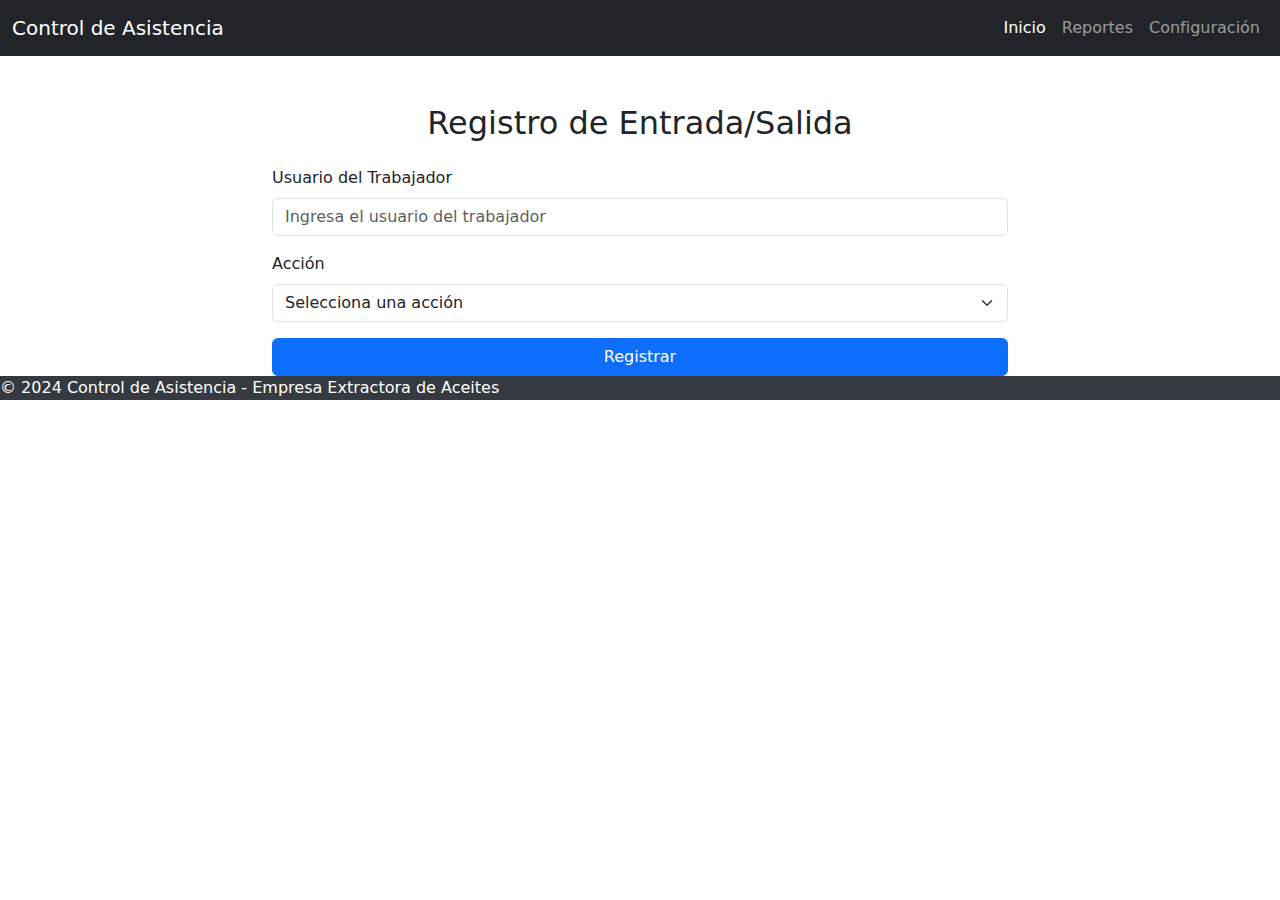
==== src/main/resources/templates/Index.html @ eb4b98c1 "Merge branch 'Rama' of https://github.com/Manuel0916/SCAE into Rama" ====
<!DOCTYPE html>
<html lang="es" xmlns="http://www.w3.org/1999/xhtml"
  xmlns:th="http://www.thymeleaf.org">

  <head>
    <meta charset="UTF-8">
    <meta name="viewport" content="width=device-width, initial-scale=1.0">
    <title>Control de Asistencia - Empresa Extractora de Aceites</title>

    <!-- Bootstrap 5 CSS -->
    <link
      href="https://cdn.jsdelivr.net/npm/bootstrap@5.3.0/dist/css/bootstrap.min.css"
      rel="stylesheet">

    <!-- Custom CSS -->
    <link rel="stylesheet" href="/Css/style.Css">
  </head>

  <body>
    <!-- Navbar -->
    <nav class="navbar navbar-expand-lg navbar-dark bg-dark">
      <div class="container-fluid">
        <a class="navbar-brand" href="#">Control de Asistencia</a>
        <button class="navbar-toggler" type="button" data-bs-toggle="collapse"
          data-bs-target="#navbarNav"
          aria-controls="navbarNav" aria-expanded="false"
          aria-label="Toggle navigation">
          <span class="navbar-toggler-icon"></span>
        </button>

        <div class="collapse navbar-collapse" id="navbarNav">
          <ul class="navbar-nav ms-auto">
            <li class="nav-item">
              <a class="nav-link active" aria-current="page" href="/">Inicio</a>
            </li>
            <li class="nav-item">
              <a class="nav-link" href="/reporte">Reportes</a>
            </li>
            <li class="nav-item">
              <a class="nav-link" href="/configuracion">Configuración</a>
            </li>
          </ul>
        </div>
      </div>
    </nav>

    <!-- Main Content -->
    <div class="container mt-5">
      <div class="row">
        <div class="col-md-8 offset-md-2">
          <h2 class="text-center mb-4">Registro de Entrada/Salida</h2>
          <form action="/trabajo" method="post">
            <div class="mb-3">
              <label for="employeeId" class="form-label">Usuario del
                Trabajador</label>
              <input type="text" class="form-control" id="employeeId"
                name="UsuarioTb" placeholder="Ingresa el usuario del trabajador"
                required>
            </div>
            <div class="mb-3">
              <label for="action" class="form-label">Acción</label>
              <select class="form-select" id="action" name="action" required>
                <option selected>Selecciona una acción</option>
                <option value="entrada">Entrada</option>
                <option value="salida">Salida</option>
              </select>
            </div>
            <button type="submit"
              class="btn btn-primary w-100">Registrar</button>
          </form>
        </div>
      </div>
    </div>

    <!-- Footer -->
    <footer style="background-color: #343a40; color: white;">
      <p>&copy; 2024 Control de Asistencia - Empresa Extractora de Aceites</p>
    </footer>
  </body>

</html>
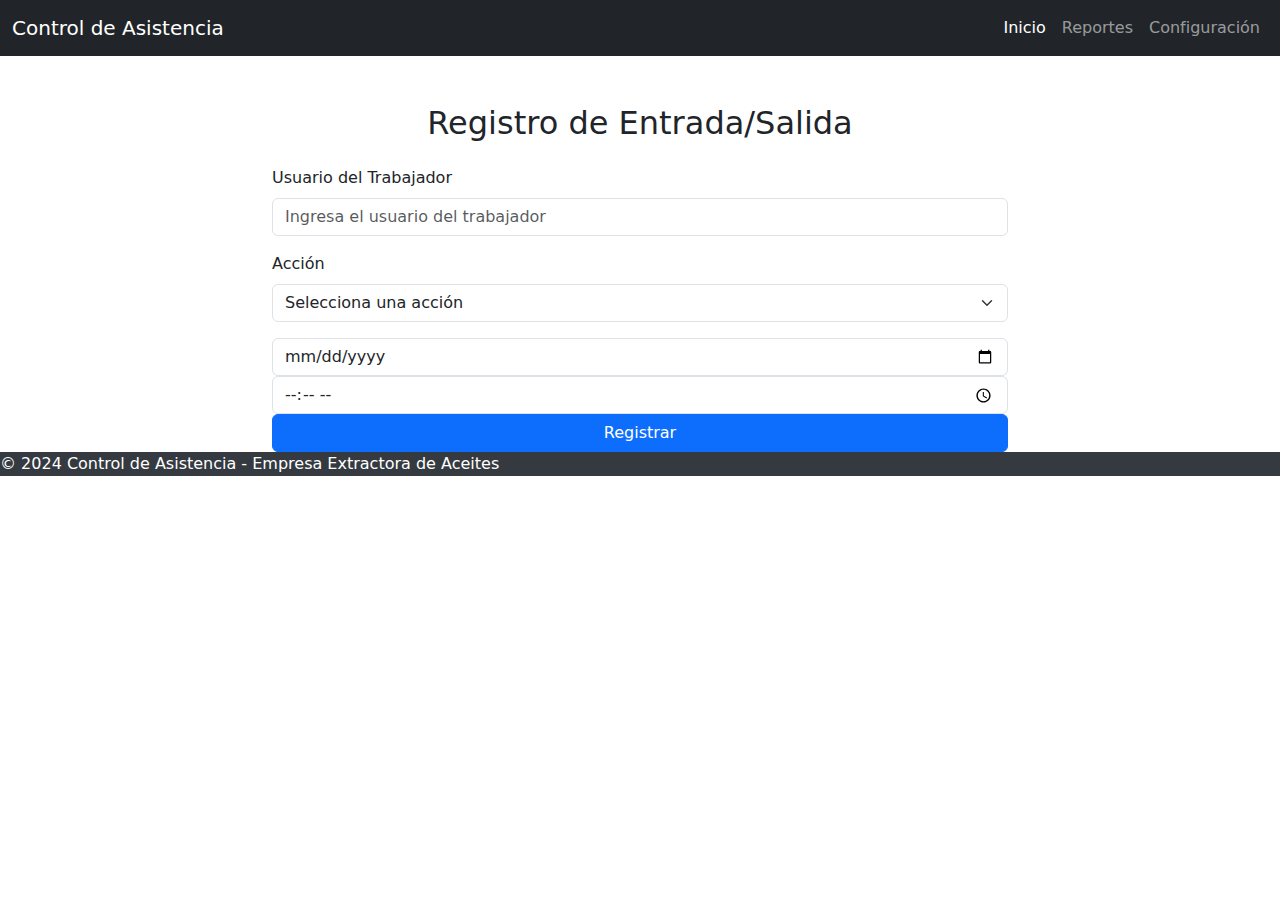
==== commit 2821db34: "Commit 1" ====
--- a/src/main/resources/templates/Index.html
+++ b/src/main/resources/templates/Index.html
@@ -54,17 +54,23 @@
               <label for="employeeId" class="form-label">Usuario del
                 Trabajador</label>
               <input type="text" class="form-control" id="employeeId"
-                name="UsuarioTb" placeholder="Ingresa el usuario del trabajador"
+                name="Usuario" placeholder="Ingresa el usuario del trabajador"
                 required>
             </div>
             <div class="mb-3">
               <label for="action" class="form-label">Acción</label>
-              <select class="form-select" id="action" name="action" required>
+              <select class="form-select" id="action" name="Action" required>
                 <option selected>Selecciona una acción</option>
                 <option value="entrada">Entrada</option>
                 <option value="salida">Salida</option>
               </select>
             </div>
+            <input type="date" class="form-control" id="fecha"
+                   name="fecha" placeholder="Ingresa el Fecha del trabajador"
+                   required>
+            <input type="time" class="form-control" id="hora"
+                   name="hora" placeholder="Ingresa el hora del trabajador"
+                   required>
             <button type="submit"
               class="btn btn-primary w-100">Registrar</button>
           </form>
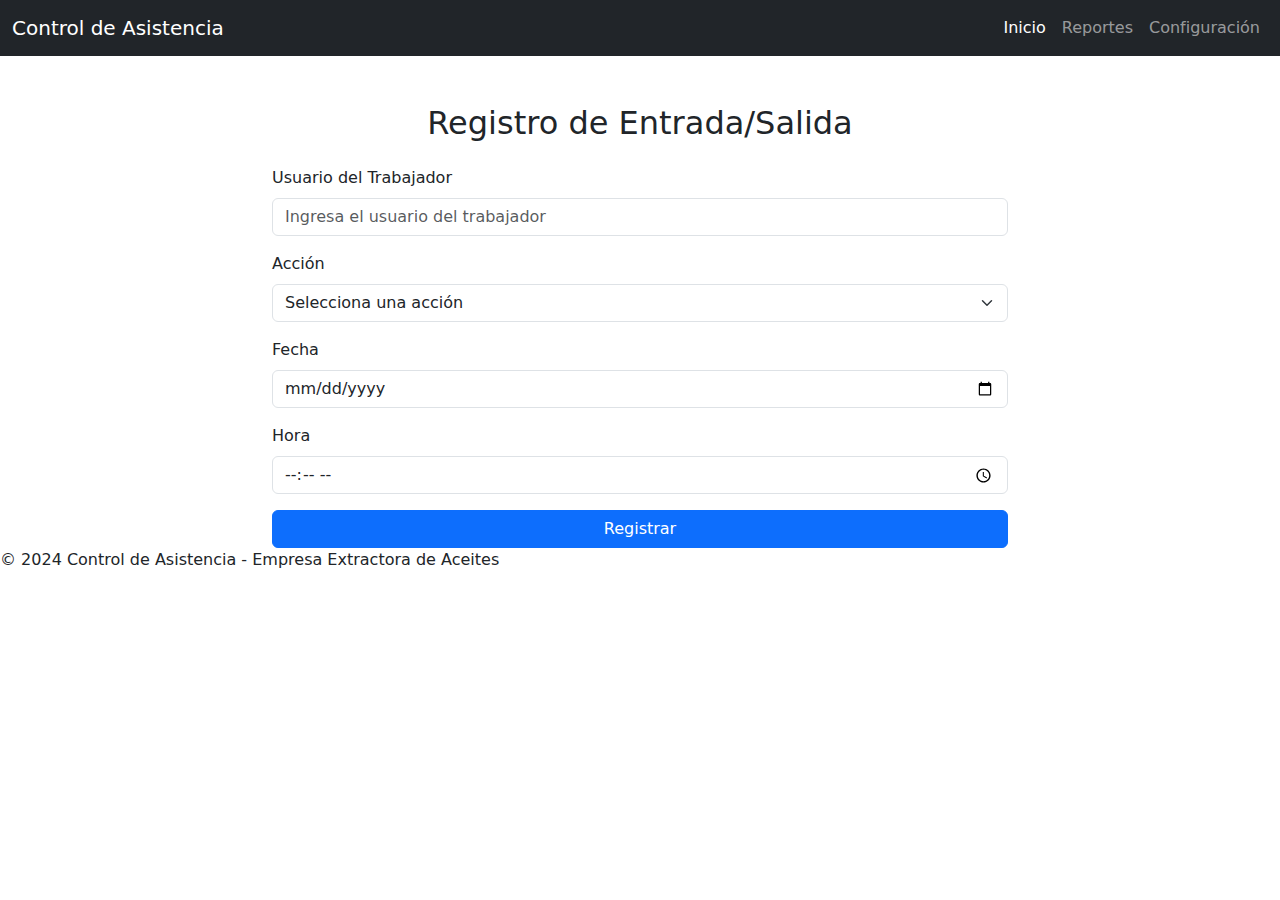
==== commit 5d479f59: "actualizacionhtml" ====
--- a/src/main/resources/templates/Index.html
+++ b/src/main/resources/templates/Index.html
@@ -1,87 +1,76 @@
 <!DOCTYPE html>
 <html lang="es" xmlns="http://www.w3.org/1999/xhtml"
-  xmlns:th="http://www.thymeleaf.org">
+      xmlns:th="http://www.thymeleaf.org">
 
-  <head>
-    <meta charset="UTF-8">
-    <meta name="viewport" content="width=device-width, initial-scale=1.0">
-    <title>Control de Asistencia - Empresa Extractora de Aceites</title>
+<head>
+  <meta charset="UTF-8">
+  <meta name="viewport" content="width=device-width, initial-scale=1.0">
+  <title>Control de Asistencia - Empresa Extractora de Aceites</title>
 
-    <!-- Bootstrap 5 CSS -->
-    <link
-      href="https://cdn.jsdelivr.net/npm/bootstrap@5.3.0/dist/css/bootstrap.min.css"
-      rel="stylesheet">
+  <!-- Bootstrap 5 CSS -->
+  <link href="https://cdn.jsdelivr.net/npm/bootstrap@5.3.0/dist/css/bootstrap.min.css" rel="stylesheet">
+  <!-- Custom CSS -->
+  <link rel="stylesheet" href="/Css/style.css">
+</head>
 
-    <!-- Custom CSS -->
-    <link rel="stylesheet" href="/Css/style.Css">
-  </head>
+<body>
+<!-- Navbar -->
+<nav class="navbar navbar-expand-lg navbar-dark bg-dark">
+  <div class="container-fluid">
+    <a class="navbar-brand" href="#">Control de Asistencia</a>
+    <button class="navbar-toggler" type="button" data-bs-toggle="collapse" data-bs-target="#navbarNav"
+            aria-controls="navbarNav" aria-expanded="false" aria-label="Toggle navigation">
+      <span class="navbar-toggler-icon"></span>
+    </button>
+    <div class="collapse navbar-collapse" id="navbarNav">
+      <ul class="navbar-nav ms-auto">
+        <li class="nav-item"><a class="nav-link active" aria-current="page" href="/">Inicio</a></li>
+        <li class="nav-item"><a class="nav-link" href="/reporte">Reportes</a></li>
+        <li class="nav-item"><a class="nav-link" href="/configuracion">Configuración</a></li>
+      </ul>
+    </div>
+  </div>
+</nav>
 
-  <body>
-    <!-- Navbar -->
-    <nav class="navbar navbar-expand-lg navbar-dark bg-dark">
-      <div class="container-fluid">
-        <a class="navbar-brand" href="#">Control de Asistencia</a>
-        <button class="navbar-toggler" type="button" data-bs-toggle="collapse"
-          data-bs-target="#navbarNav"
-          aria-controls="navbarNav" aria-expanded="false"
-          aria-label="Toggle navigation">
-          <span class="navbar-toggler-icon"></span>
-        </button>
+<!-- Main Content -->
+<div class="container mt-5 form-container">
+  <div class="row">
+    <div class="col-md-8 offset-md-2">
+      <h2 class="text-center mb-4">Registro de Entrada/Salida</h2>
+      <form action="/trabajo" method="post">
+        <div class="mb-3">
+          <label for="employeeId" class="form-label">Usuario del Trabajador</label>
+          <input type="text" class="form-control" id="employeeId" name="Usuario"
+                 placeholder="Ingresa el usuario del trabajador" required>
+        </div>
+        <div class="mb-3">
+          <label for="action" class="form-label">Acción</label>
+          <select class="form-select" id="action" name="Action" required>
+            <option selected disabled>Selecciona una acción</option>
+            <option value="entrada">Entrada</option>
+            <option value="salida">Salida</option>
+          </select>
+        </div>
+        <div class="mb-3">
+          <label for="fecha" class="form-label">Fecha</label>
+          <input type="date" class="form-control" id="fecha" name="fecha" required>
+        </div>
+        <div class="mb-3">
+          <label for="hora" class="form-label">Hora</label>
+          <input type="time" class="form-control" id="hora" name="hora" required>
+        </div>
+        <button type="submit" class="btn btn-primary w-100">Registrar</button>
+      </form>
+    </div>
+  </div>
+</div>
 
-        <div class="collapse navbar-collapse" id="navbarNav">
-          <ul class="navbar-nav ms-auto">
-            <li class="nav-item">
-              <a class="nav-link active" aria-current="page" href="/">Inicio</a>
-            </li>
-            <li class="nav-item">
-              <a class="nav-link" href="/reporte">Reportes</a>
-            </li>
-            <li class="nav-item">
-              <a class="nav-link" href="/configuracion">Configuración</a>
-            </li>
-          </ul>
-        </div>
-      </div>
-    </nav>
+<!-- Footer -->
+<footer class="footer mt-auto">
+  <p>&copy; 2024 Control de Asistencia - Empresa Extractora de Aceites</p>
+</footer>
 
-    <!-- Main Content -->
-    <div class="container mt-5">
-      <div class="row">
-        <div class="col-md-8 offset-md-2">
-          <h2 class="text-center mb-4">Registro de Entrada/Salida</h2>
-          <form action="/trabajo" method="post">
-            <div class="mb-3">
-              <label for="employeeId" class="form-label">Usuario del
-                Trabajador</label>
-              <input type="text" class="form-control" id="employeeId"
-                name="Usuario" placeholder="Ingresa el usuario del trabajador"
-                required>
-            </div>
-            <div class="mb-3">
-              <label for="action" class="form-label">Acción</label>
-              <select class="form-select" id="action" name="Action" required>
-                <option selected>Selecciona una acción</option>
-                <option value="entrada">Entrada</option>
-                <option value="salida">Salida</option>
-              </select>
-            </div>
-            <input type="date" class="form-control" id="fecha"
-                   name="fecha" placeholder="Ingresa el Fecha del trabajador"
-                   required>
-            <input type="time" class="form-control" id="hora"
-                   name="hora" placeholder="Ingresa el hora del trabajador"
-                   required>
-            <button type="submit"
-              class="btn btn-primary w-100">Registrar</button>
-          </form>
-        </div>
-      </div>
-    </div>
-
-    <!-- Footer -->
-    <footer style="background-color: #343a40; color: white;">
-      <p>&copy; 2024 Control de Asistencia - Empresa Extractora de Aceites</p>
-    </footer>
-  </body>
-
-</html>+<!-- Bootstrap 5 JavaScript -->
+<script src="https://cdn.jsdelivr.net/npm/bootstrap@5.3.0/dist/js/bootstrap.bundle.min.js"></script>
+</body>
+</html>
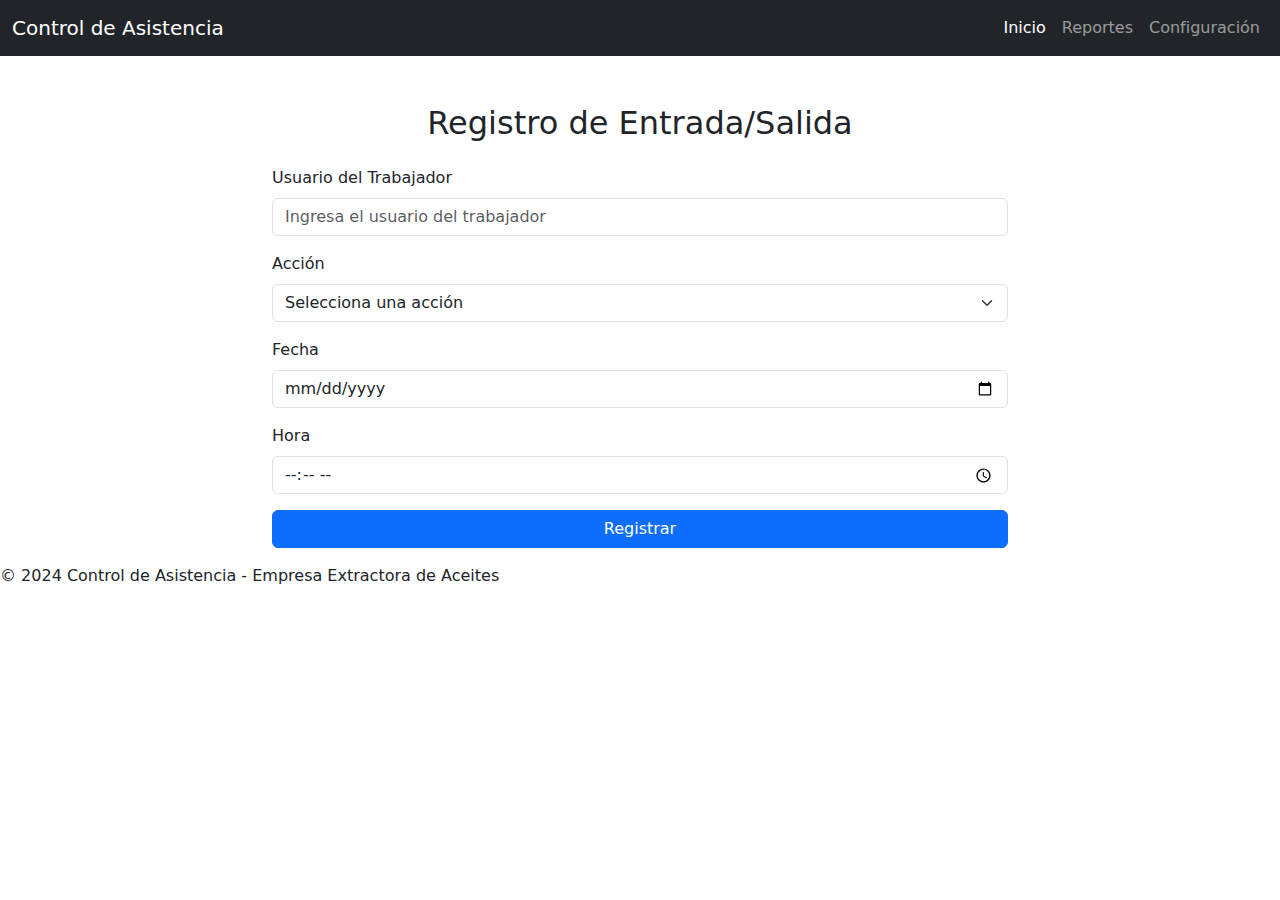
==== commit c87cee5b: "Update" ====
--- a/src/main/resources/templates/Index.html
+++ b/src/main/resources/templates/Index.html
@@ -40,7 +40,7 @@
       <form action="/trabajo" method="post">
         <div class="mb-3">
           <label for="employeeId" class="form-label">Usuario del Trabajador</label>
-          <input type="text" class="form-control" id="employeeId" name="Usuario"
+          <input type="text" class="form-control" id="employeeId" name="Usuario" th:field="*{username}"
                  placeholder="Ingresa el usuario del trabajador" required>
         </div>
         <div class="mb-3">
@@ -59,8 +59,16 @@
           <label for="hora" class="form-label">Hora</label>
           <input type="time" class="form-control" id="hora" name="hora" required>
         </div>
-        <button type="submit" class="btn btn-primary w-100">Registrar</button>
+        <button type="submit" value="Enviar" class="btn btn-primary w-100">Registrar</button>
       </form>
+      <div th:if="${message}">
+        <p th:text="${message}"></p>
+      </div>
+
+      <div th:if="${error}">
+        <p th:text="${error}"></p>
+      </div>
+
     </div>
   </div>
 </div>
@@ -73,4 +81,4 @@
 <!-- Bootstrap 5 JavaScript -->
 <script src="https://cdn.jsdelivr.net/npm/bootstrap@5.3.0/dist/js/bootstrap.bundle.min.js"></script>
 </body>
-</html>
+</html>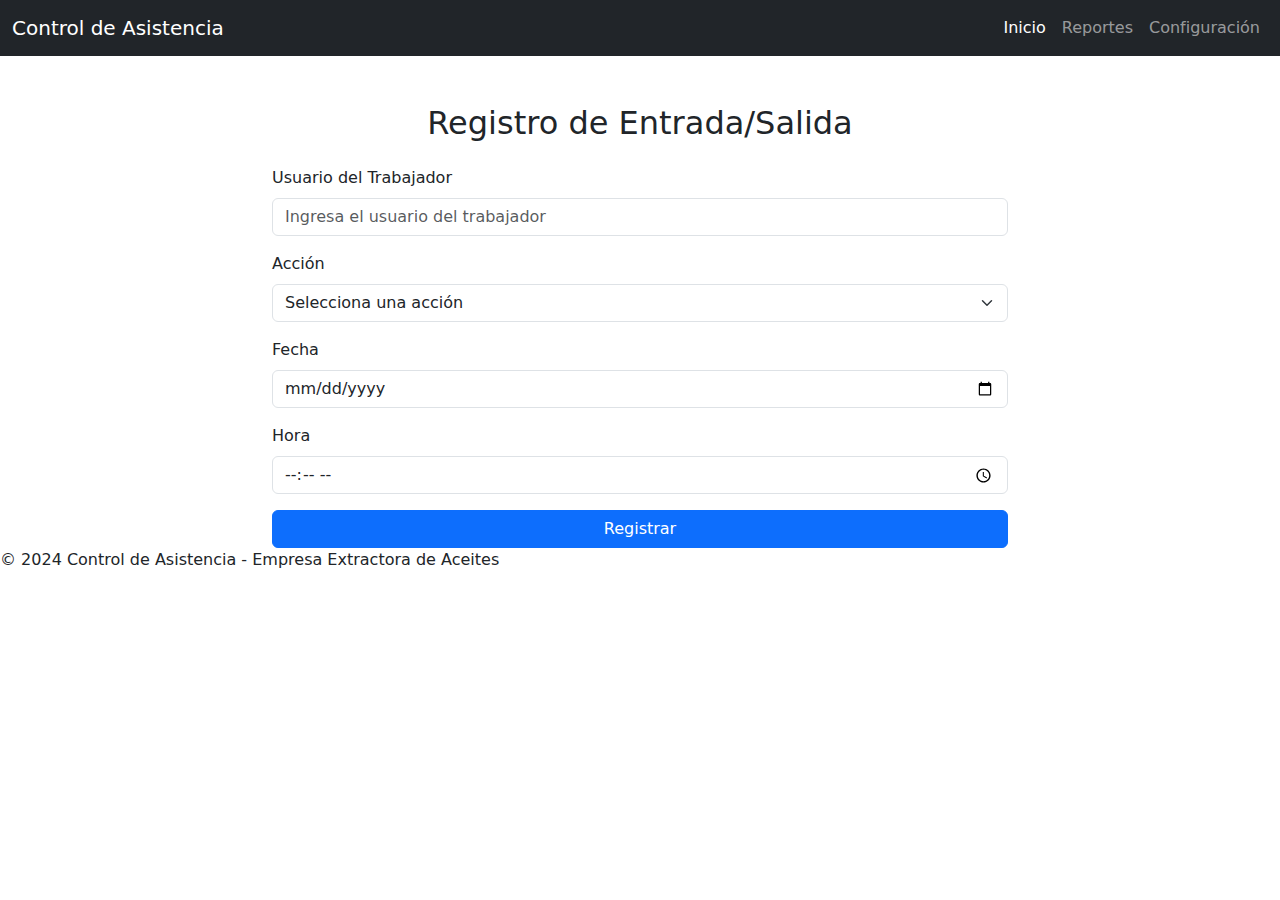
==== commit 8f0a05f3: "Git Comit" ====
--- a/src/main/resources/templates/Index.html
+++ b/src/main/resources/templates/Index.html
@@ -40,7 +40,7 @@
       <form action="/trabajo" method="post">
         <div class="mb-3">
           <label for="employeeId" class="form-label">Usuario del Trabajador</label>
-          <input type="text" class="form-control" id="employeeId" name="Usuario" th:field="*{username}"
+          <input type="text" class="form-control" id="employeeId" name="Usuario"
                  placeholder="Ingresa el usuario del trabajador" required>
         </div>
         <div class="mb-3">
@@ -59,16 +59,8 @@
           <label for="hora" class="form-label">Hora</label>
           <input type="time" class="form-control" id="hora" name="hora" required>
         </div>
-        <button type="submit" value="Enviar" class="btn btn-primary w-100">Registrar</button>
+        <button type="submit" class="btn btn-primary w-100">Registrar</button>
       </form>
-      <div th:if="${message}">
-        <p th:text="${message}"></p>
-      </div>
-
-      <div th:if="${error}">
-        <p th:text="${error}"></p>
-      </div>
-
     </div>
   </div>
 </div>
